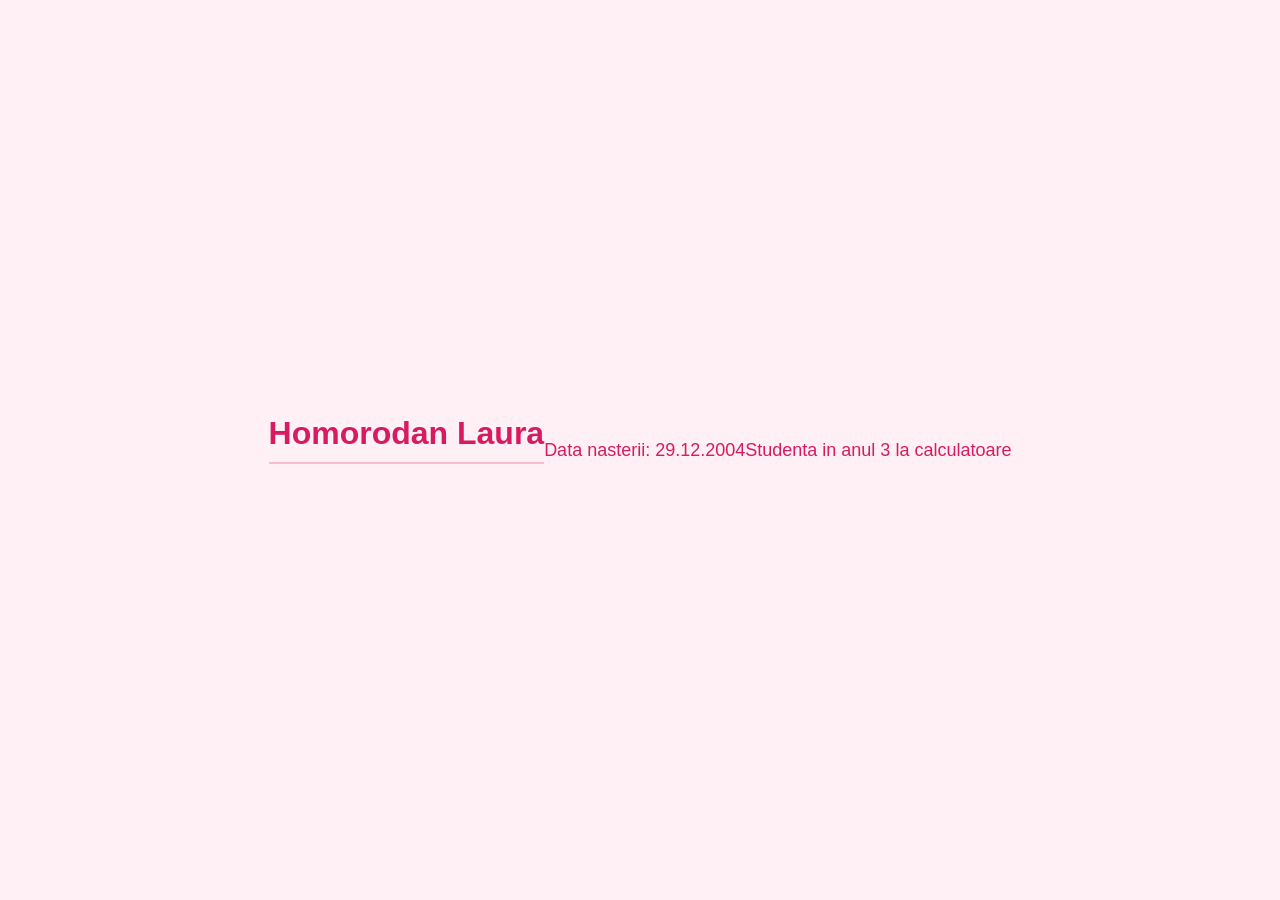
==== index.html @ 9b5fd8ab "Pagina" ====
<!DOCTYPE html>
<html lang="ro">
<head>
    <meta charset="UTF-8">
    <meta name="viewport" content="width=device-width, initial-scale=1.0">
    <title>CV Homorodan Laura</title>
    <link rel="stylesheet" href="style.css">
</head>
<body>
    <h1>Homorodan Laura</h1>
    <p>Data nasterii: 29.12.2004</p>
    <p>Studenta in anul 3 la calculatoare</p>
</body>
</html>
---- style.css ----
body {
    background-color: #fff0f5; /* roz foarte deschis */
    font-family: 'Segoe UI', Arial, sans-serif;
    display: flex;
    justify-content: center;
    align-items: center;
    height: 100vh;
    margin: 0;
    color: #d81b60; /* roz inchis pentru text */
}

.container {
    background: white;
    padding: 40px;
    border-radius: 20px;
    border: 2px solid #f8bbd0; /* bordura roz pal */
    box-shadow: 0 4px 10px rgba(0,0,0,0.05);
    text-align: center;
}

h1 {
    margin-top: 0;
    border-bottom: 2px solid #f8bbd0;
    padding-bottom: 10px;
}

p {
    font-size: 18px;
    margin: 10px 0;
}
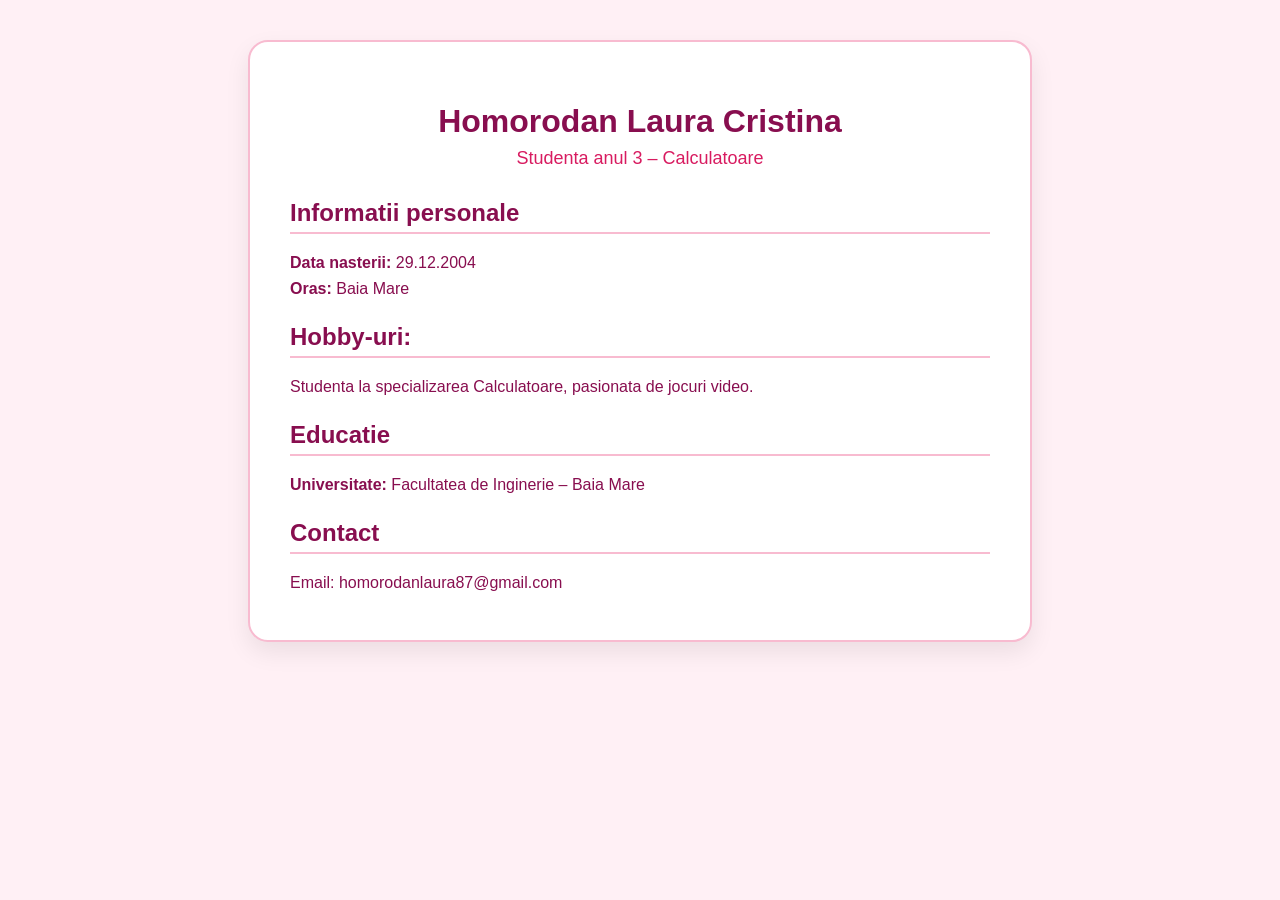
==== commit 1ab35a84: "CV creat" ====
--- a/index.html
+++ b/index.html
@@ -3,12 +3,44 @@
 <head>
     <meta charset="UTF-8">
     <meta name="viewport" content="width=device-width, initial-scale=1.0">
-    <title>CV Homorodan Laura</title>
+    <title>Curriculum Vitae</title>
     <link rel="stylesheet" href="style.css">
 </head>
+
 <body>
-    <h1>Homorodan Laura</h1>
-    <p>Data nasterii: 29.12.2004</p>
-    <p>Studenta in anul 3 la calculatoare</p>
+
+<div class="container">
+
+    <header>
+        <h1>Homorodan Laura Cristina</h1>
+        <p class="subtitle">Studenta anul 3 – Calculatoare</p>
+    </header>
+
+    <section>
+        <h2>Informatii personale</h2>
+        <p><strong>Data nasterii:</strong> 29.12.2004</p>
+        <p><strong>Oras:</strong> Baia Mare</p>
+    </section>
+
+    <section>
+        <h2>Hobby-uri:</h2>
+        <p>
+            Studenta la specializarea Calculatoare, pasionata de jocuri video.
+        </p>
+    </section>
+
+    <section>
+        <h2>Educatie</h2>
+        <p><strong>Universitate:</strong> Facultatea de Inginerie  – Baia Mare</p>
+    </section>
+
+
+    <section>
+        <h2>Contact</h2>
+        <p>Email: homorodanlaura87@gmail.com</p>
+    </section>
+
+</div>
+
 </body>
 </html>
--- a/style.css
+++ b/style.css
@@ -1,30 +1,52 @@
 body {
-    background-color: #fff0f5; /* roz foarte deschis */
+    background-color: #fff0f5;
     font-family: 'Segoe UI', Arial, sans-serif;
     display: flex;
     justify-content: center;
-    align-items: center;
-    height: 100vh;
+    padding: 40px;
     margin: 0;
-    color: #d81b60; /* roz inchis pentru text */
+    color: #880e4f;
 }
 
 .container {
     background: white;
+    max-width: 700px;
+    width: 100%;
     padding: 40px;
     border-radius: 20px;
-    border: 2px solid #f8bbd0; /* bordura roz pal */
-    box-shadow: 0 4px 10px rgba(0,0,0,0.05);
+    border: 2px solid #f8bbd0;
+    box-shadow: 0 10px 25px rgba(0,0,0,0.08);
+}
+
+header {
     text-align: center;
+    margin-bottom: 30px;
 }
 
 h1 {
-    margin-top: 0;
+    margin-bottom: 5px;
+}
+
+.subtitle {
+    font-size: 18px;
+    color: #d81b60;
+}
+
+h2 {
     border-bottom: 2px solid #f8bbd0;
-    padding-bottom: 10px;
+    padding-bottom: 5px;
+    margin-top: 25px;
 }
 
 p {
-    font-size: 18px;
-    margin: 10px 0;
+    margin: 8px 0;
+    font-size: 16px;
+}
+
+ul {
+    padding-left: 20px;
+}
+
+li {
+    margin: 6px 0;
 }
